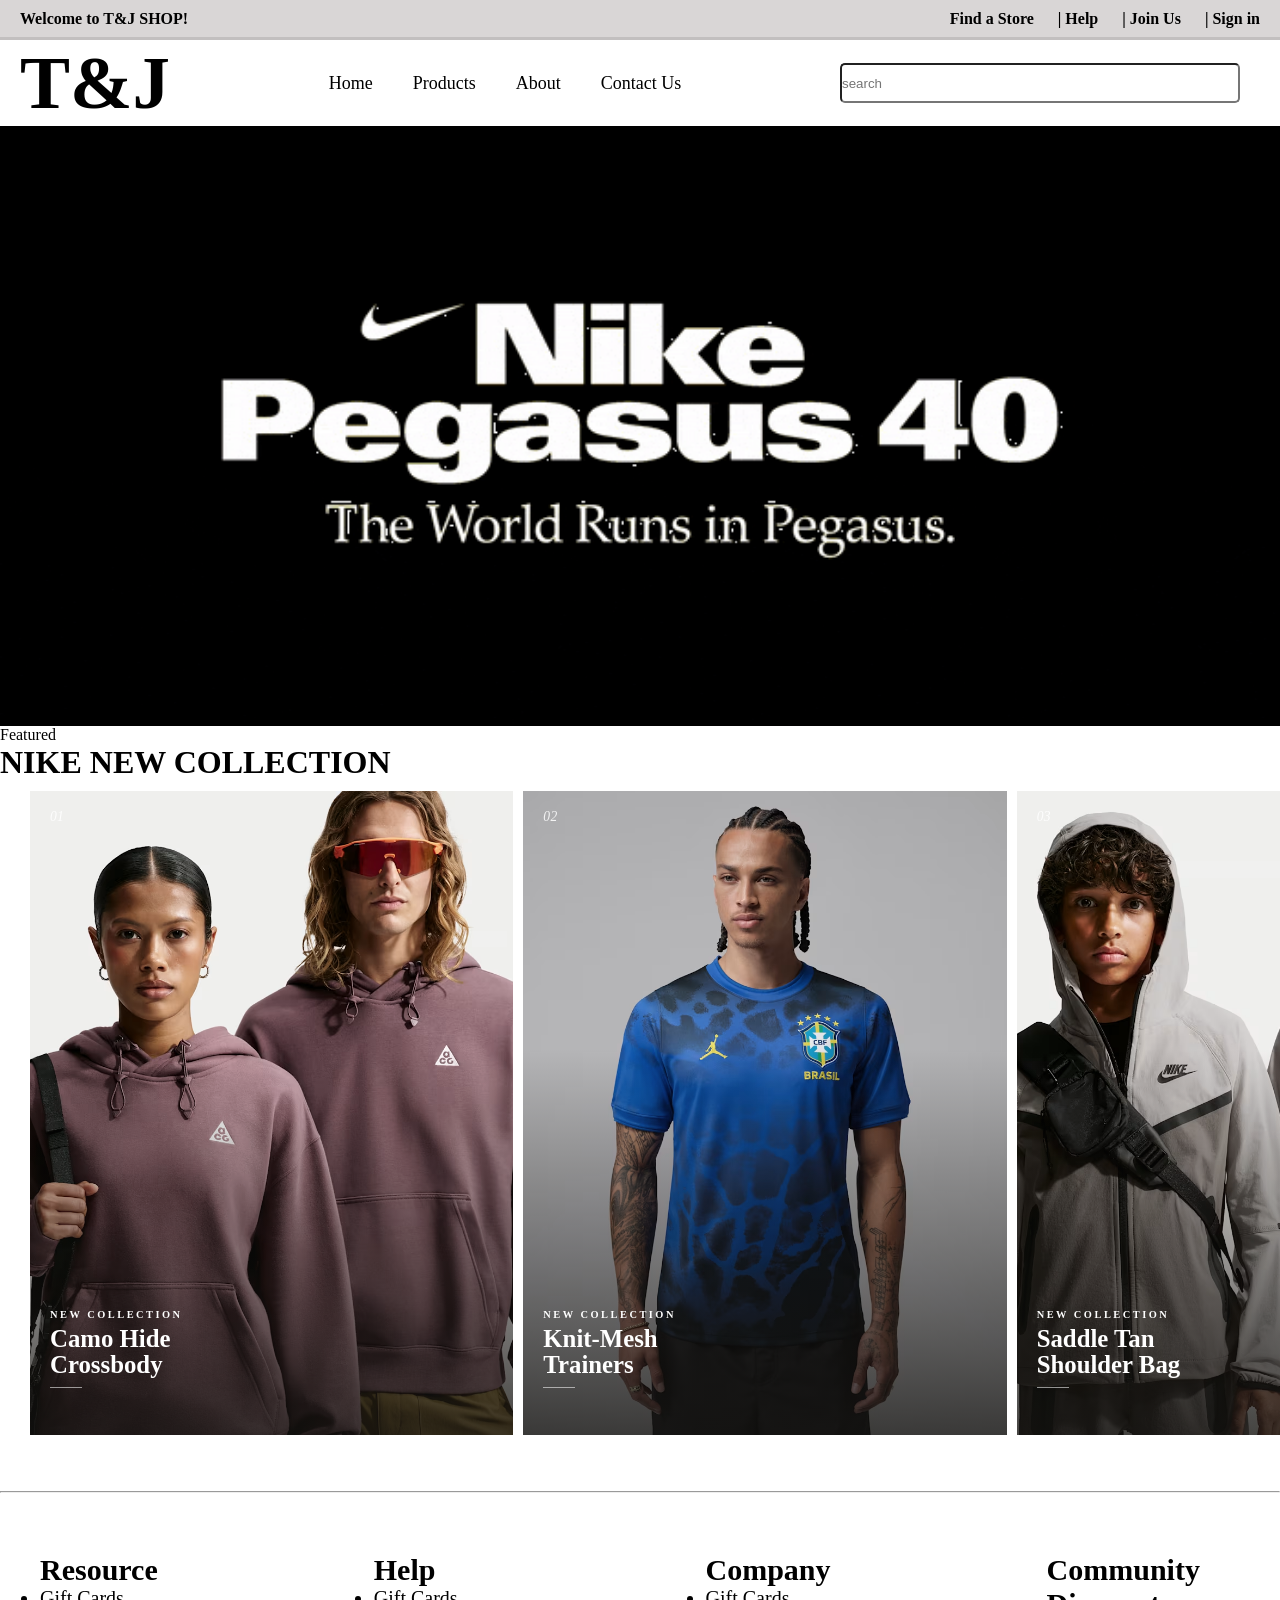
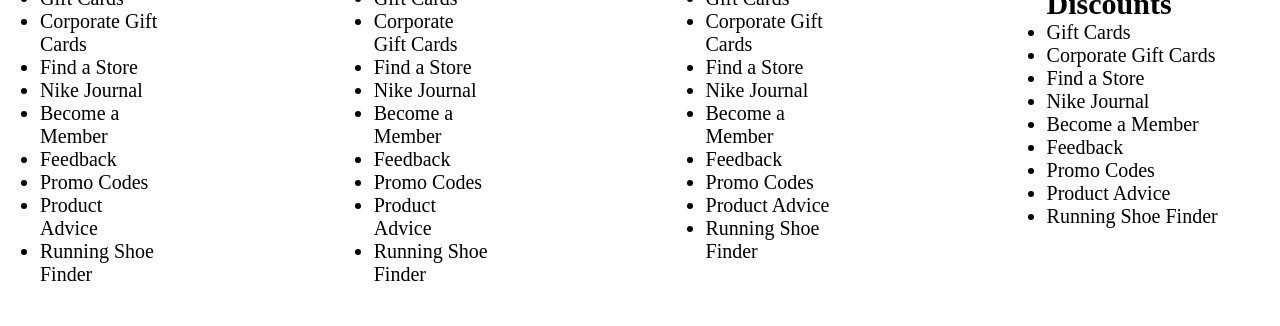
==== index.html @ f03eb27a "Finish" ====
<!DOCTYPE html>
<html>

<head>
    <title>
        Home
    </title>
    <link rel="stylesheet" href="./css/home.css">
    <link rel="stylesheet" href="./css/index.css">
    <link rel="stylesheet" href="https://cdnjs.cloudflare.com/ajax/libs/font-awesome/7.3.0/css/all.min.css">
</head>


<body>
    <div class="header-wrap">

        <div class="top-bar ">
            <div class="top-bar1">Welcome to T&J SHOP!</div>
            <div class="top-bar2">
                <a href="#">Find a Store </a>
                <a href="#">| Help</a>
                <a href="#">| Join Us</a>
                <a href="./html/signIn.html">| Sign in</a>

            </div>
        </div>




        <nav class="navbar">
            <div class="logo">
                <h1>T&J</h1>
            </div>

            <div class="nav">
                <ul>
                    <li><a href="index.html">Home</a></li>
                    <li><a href="./Html/products.html">Products</a></li>
                    <li><a href="./Html/about.html">About</a></li>
                    <li><a href="./Html/contect.html">Contact Us</a></li>

                </ul>
            </div>
            <div class="search">
                <input type="search" placeholder="search ">
                <i class="fa-solid fa-magnifying-glass"></i>
            </div>


        </nav>


    </div>
    <!-- Slide Show -->
    <div class="slider">
        <div class="slides">
            <img src="./img/banner2gif.gif" alt="">
            <img src="./img/bannergif.gif" alt="">
            <img src="./img/footballgif.gif" alt="">
            <img src="https://i.pinimg.com/originals/77/ca/47/77ca470217c89f570142af239f891f1d.gif" alt="">
        </div>
    </div>

    <div class="title-1">
        <p>Featured</p>
        <h1>NIKE NEW COLLECTION</h1>
    </div>
    <div class="main-card">

        <div class="card-1">
            <a href="#" class="drop-card">
                <span class="drop-index">01</span>
                <img src="./img/new3.avif" alt="Camo leather crossbody bag">
                <div class="drop-body">
                    <span class="drop-tag">New Collection</span>
                    <h3 class="drop-title">Camo&nbsp;Hide<br>Crossbody</h3>
                    <div class="drop-rule"></div>
                    <div class="drop-cta">Shop the bag &rarr;</div>
                </div>
            </a>
        </div>
        <div class="card-2">
            <a href="#" class="drop-card">
                <span class="drop-index">02</span>
                <img src="./img/new2.avif" alt="Knit mesh sneakers">
                <div class="drop-body">
                    <span class="drop-tag">New Collection</span>
                    <h3 class="drop-title">Knit&#8209;Mesh<br>Trainers</h3>
                    <div class="drop-rule"></div>
                    <div class="drop-cta">Shop the trainers &rarr;</div>
                </div>
            </a>
        </div>

        <div class="card-3">
            <a href="#" class="drop-card">
                <span class="drop-index">03</span>
                <img src="./img/new4.avif" alt="Saddle tan leather bag">
                <div class="drop-body">
                    <span class="drop-tag">New Collection</span>
                    <h3 class="drop-title">Saddle&nbsp;Tan<br>Shoulder Bag</h3>
                    <div class="drop-rule"></div>
                    <div class="drop-cta">Shop the bag &rarr;</div>
                </div>
            </a>
        </div>
    </div>

    <!-- footer -->
     <hr>
    <footer class="big-list" style="margin-top: 20px;">
        <div class="list">
            <h2>Resource</h2>
            <ul>
                <li>Gift Cards</li>
                <li>Corporate Gift Cards</li>
                <li>Find a Store</li>
                <li>Nike Journal</li>
                <li>Become a Member</li>
                <li>Feedback</li>
                <li>Promo Codes</li>
                <li>Product Advice</li>
                <li>Running Shoe Finder</li>
            </ul>
        </div>

        <div class="list">
            <h2>Help</h2>
            <ul>
                <li>Gift Cards</li>
                <li>Corporate Gift Cards</li>
                <li>Find a Store</li>
                <li>Nike Journal</li>
                <li>Become a Member</li>
                <li>Feedback</li>
                <li>Promo Codes</li>
                <li>Product Advice</li>
                <li>Running Shoe Finder</li>
            </ul>
        </div>

        <div class="list">
            <h2>Company</h2>
            <ul>
                <li>Gift Cards</li>
                <li>Corporate Gift Cards</li>
                <li>Find a Store</li>
                <li>Nike Journal</li>
                <li>Become a Member</li>
                <li>Feedback</li>
                <li>Promo Codes</li>
                <li>Product Advice</li>
                <li>Running Shoe Finder</li>
            </ul>
        </div>

        <div class="list">
            <h2>Community Discounts</h2>
            <ul>
                <li>Gift Cards</li>
                <li>Corporate Gift Cards</li>
                <li>Find a Store</li>
                <li>Nike Journal</li>
                <li>Become a Member</li>
                <li>Feedback</li>
                <li>Promo Codes</li>
                <li>Product Advice</li>
                <li>Running Shoe Finder</li>
            </ul>
        </div>
    </footer>

</body>

</html>
---- css/home.css ----
* {
    margin: 0;
    padding: 0;
    box-sizing: border-box;
}
body{
    margin: 0;
    min-height: 100vh;
   
}

.header-wrap .top-bar {
    place-content: center;
    place-items: center;
    height: 40px;
    background-color: rgb(217, 214, 214);
    display: flex;
    justify-content: space-between;
    border-bottom: solid rgb(194, 191, 191);
    padding-left: 20px;
    color: black;
    font-weight: bold;
    
    
}
.header-wrap .top-bar  .top-bar2 a {
       padding-right: 20px;
       color: black;
       text-decoration: none;
          
    }
.header-wrap .top-bar  .top-bar2  a:hover {
  
    color:rgb(116, 114, 114);
}

.navbar {   
    display: flex;
    justify-content: space-between;
    overflow:auto ;
    background-color:white;
    
}
.navbar .logo {
    font-size: 50px;
    padding-left: 20px;
}
.navbar .search {
    padding-right: 40px;
    place-content: center;

}
.navbar input {
    width: 400px;
    height: 40px;
    border-radius: 5px;
    
}

.navbar .nav {
    place-content: center;
}


.navbar .nav a {
    color:black;
    padding: 14px 20px ;
    text-decoration: none;
    font-size: 18px;
}

.navbar a:hover {
    background-color: #ddd;
    color: black;
}

.content {
    padding: 50px;
    text-align:  center;

}
.navbar .nav ul {
    list-style-type: none;
    padding: 15px;
    display: flex;
    justify-content: center;
}

.slider{
    width:100%;
    height:600px;
    overflow:hidden;
   
}

.slides{
    display:flex;
    width:400%;
    animation:slide 12s infinite;
}

.slides img{
    width:100%;
    height:600px;
    object-fit:cover;
}

@keyframes slide{

    0%,20%{
        transform:translateX(0);
    }

    25%,45%{
        transform:translateX(-25%);
    }

    50%,70%{
        transform:translateX(-50%);
    }

    75%,95%{
        transform:translateX(-75%);
    }

    100%{
        transform:translateX(0);
    }

}

.title-1 {
    align-items: center;
    place-items: center;
}

.big-list {
        display: flex;
        justify-content: center;
        gap: 18%;
        font-size: 20px;
        padding: 40px;
    }
---- css/index.css ----
* {
    margin: 0;
    padding: 0;
    box-sizing: border-box;
}

body {
    margin: 0;
    min-height: 100vh;

}

/* ---- Card ---- */


.main-card {
    margin-top: 10px;
    display: flex;
    gap: 10px;
    padding-left: 30px;
    width: 1500px;
    height: 700px;
}
.main-card  .drop-card {
    position: relative;
    display: block;
    overflow: hidden;
    aspect-ratio: 3 / 4;
    text-decoration: none;
    color: #fff;
    isolation: isolate;
}

.main-card .drop-card img {
    width: 100%;
    height: 100%;
    object-fit: cover;
    display: block;
    transition: transform 1.1s cubic-bezier(.16, .8, .24, 1), filter .8s ease;
    filter: grayscale(18%) contrast(1.02);
}

.main-card  .drop-card::after {
    content: "";
    position: absolute;
    inset: 0;
    background: linear-gradient(180deg, rgba(20, 19, 17, 0) 40%, rgba(20, 19, 17, .78) 100%);
    z-index: 1;
    transition: background .5s ease;
}

.main-card .drop-card:hover img {
    transform: scale(1.07);
    filter: grayscale(0%) contrast(1.05);
}

.main-card  .drop-card:hover::after {
    background: linear-gradient(180deg, rgba(20, 19, 17, .05) 30%, rgba(20, 19, 17, .85) 100%);
}

.main-card  .drop-index {
    position: absolute;
    top: 1.1rem;
    left: 1.25rem;
    z-index: 2;
    font-family: 'Fraunces', serif;
    font-style: italic;
    font-size: .85rem;
    letter-spacing: .02em;
    color: rgba(255, 255, 255, .85);
}

.main-card  .drop-body {
    position: absolute;
    left: 1.25rem;
    right: 1.25rem;
    bottom: 1.35rem;
    z-index: 2;
}

.main-card  .drop-tag {
    font-size: .65rem;
    letter-spacing: .24em;
    text-transform: uppercase;
    color: var(--gold);
    font-weight: 600;
    margin-bottom: .35rem;
    display: block;
}

.main-card  .drop-title {
    font-family: 'Fraunces', serif;
    font-weight: 600;
    font-size: 1.55rem;
    line-height: 1.05;
    margin: 0 0 .6rem 0;
}

.main-card  .drop-rule {
    width: 32px;
    height: 1px;
    background: rgba(255, 255, 255, .55);
    transition: width .5s cubic-bezier(.16, .8, .24, 1);
}

.main-card .drop-card:hover .drop-rule {
    width: 64px;
    background: var(--gold);
}

.main-card .drop-cta {
    display: inline-flex;
    align-items: center;
    gap: .4rem;
    font-size: .78rem;
    font-weight: 500;
    margin-top: .65rem;
    opacity: 0;
    transform: translateY(6px);
    transition: opacity .45s ease, transform .45s ease;
}

.main-card .drop-card:hover .drop-cta {
    opacity: 1;
    transform: translateY(0);
}
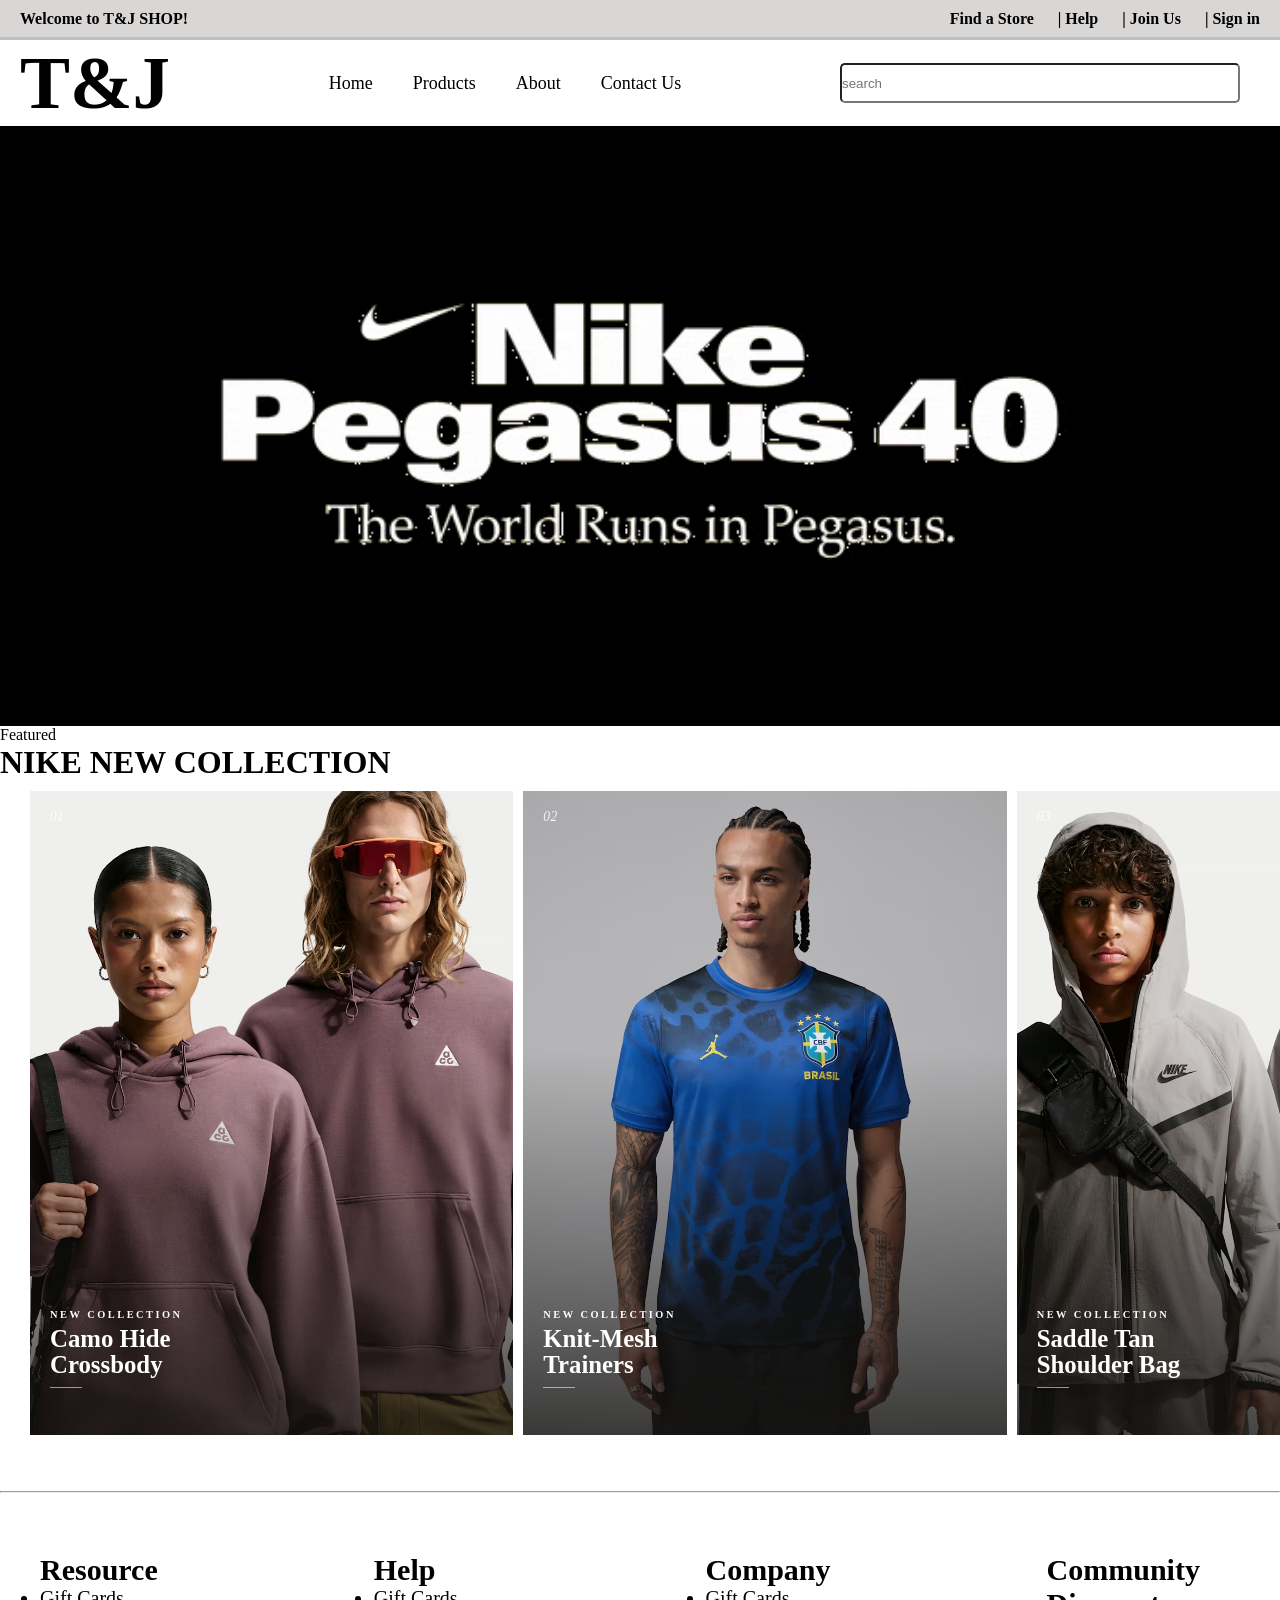
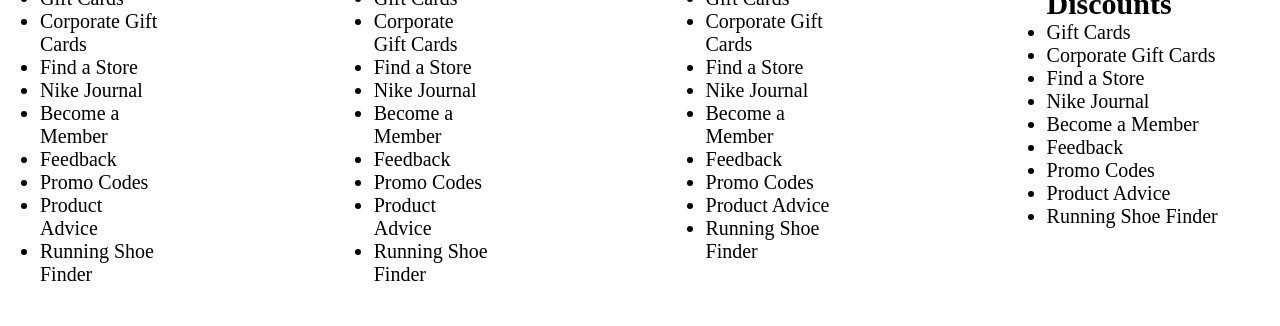
==== commit e325587c: "update" ====
--- a/index.html
+++ b/index.html
@@ -36,9 +36,9 @@
             <div class="nav">
                 <ul>
                     <li><a href="index.html">Home</a></li>
-                    <li><a href="./Html/products.html">Products</a></li>
-                    <li><a href="./Html/about.html">About</a></li>
-                    <li><a href="./Html/contect.html">Contact Us</a></li>
+                    <li><a href="./html/products.html">Products</a></li>
+                    <li><a href="./html/about.html">About</a></li>
+                    <li><a href="./html/contect.html">Contact Us</a></li>
 
                 </ul>
             </div>
